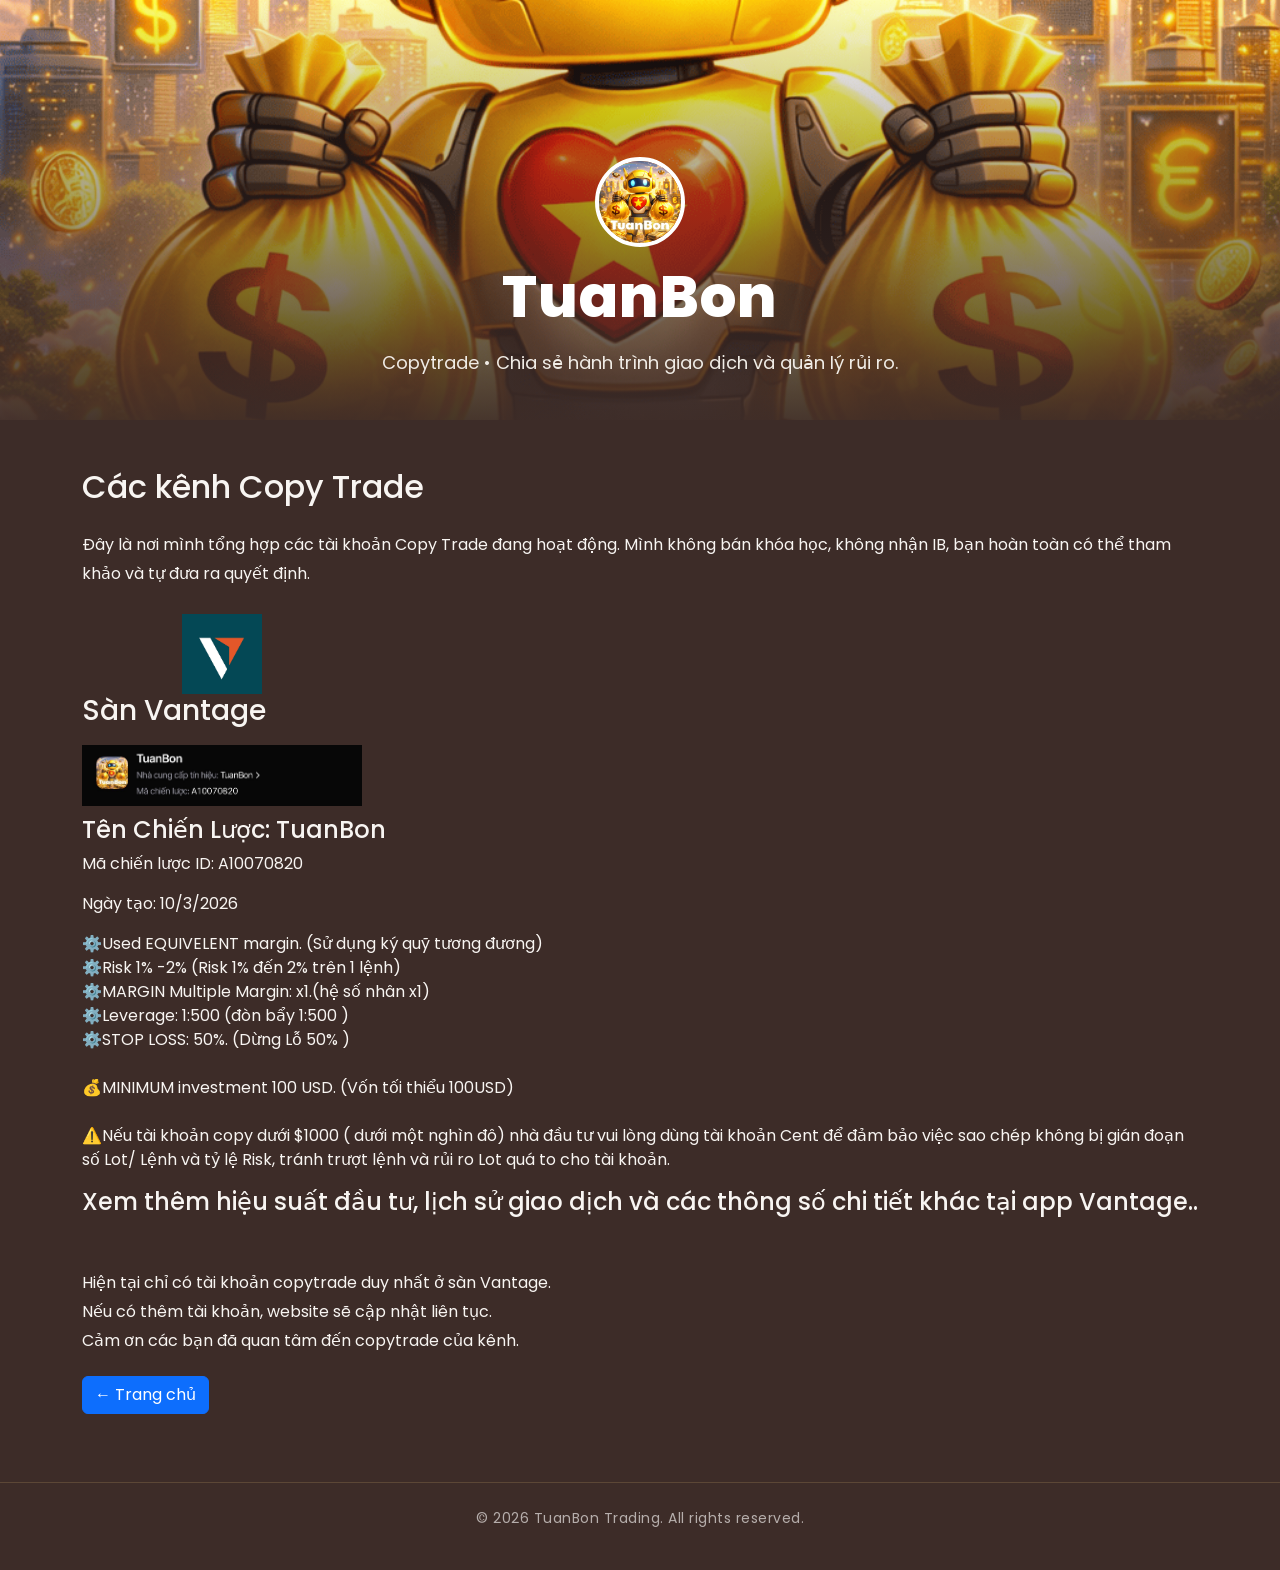
==== copytrade/vantage.html @ 9da7c860 "Add files via upload" ====
<!DOCTYPE html>
<html lang="vi">

<head>
    <meta charset="UTF-8">
    <meta name="viewport" content="width=device-width, initial-scale=1.0">
    <title>Copy Trade - Tuấn Bon Trading</title>

    <link href="https://cdn.jsdelivr.net/npm/bootstrap@5.3.7/dist/css/bootstrap.min.css" rel="stylesheet">
    <link rel="stylesheet" href="css/style.css">
    <meta charset="UTF-8">
    <meta name="viewport" content="width=device-width, initial-scale=1.0">
    <meta property="og:type" content="website">
    <meta property="og:title" content="TuanBon Trading">
    <meta property="og:description" content="Không bán khóa học • Không nhóm tín hiệu • Không liên kết IB">
    <meta property="og:image" content="https://tuanbontrading.com/images/TuanBon.png">
    <meta property="og:url" content="https://tuanbontrading.com">

    <meta name="twitter:card" content="summary_large_image">
    <meta name="twitter:title" content="TuanBon Trading">
    <meta name="twitter:description" content="Không bán khóa học • Không nhóm tín hiệu • Không liên kết IB">
    <meta name="twitter:image" content="https://tuanbontrading.com/images/TuanBon.png"> 
    
    <link rel="icon" href="images/TuanBon.png">
    <meta name="description" content="TuanBon Trading - Không bán khóa học • Không nhóm tín hiệu • Không liên kết IB">
    <meta name="theme-color" content="#3d2c28">
    <title>Tuấn Bon Trading</title>

    <link href="https://cdn.jsdelivr.net/npm/bootstrap@5.3.7/dist/css/bootstrap.min.css" rel="stylesheet">
    <link rel="preconnect" href="https://fonts.googleapis.com">
    <link rel="preconnect" href="https://fonts.gstatic.com" crossorigin>

    <link href="https://fonts.googleapis.com/css2?family=Poppins:wght@300;400;500;600;700;800&display=swap" rel="stylesheet">

    <link rel="stylesheet" href="../css/style.css">

    <!-- Google tag (gtag.js) -->
    <script async src="https://www.googletagmanager.com/gtag/js?id=G-ZK3FD7BSFZ"></script>
    <script>
    window.dataLayer = window.dataLayer || [];
    function gtag(){dataLayer.push(arguments);}
    gtag('js', new Date());

    gtag('config', 'G-ZK3FD7BSFZ');
    </script>
</head>

<body>

    <section class="hero">

        <img src="../images/TuanBon.png" class="bg">

        <div class="overlay"></div>

        <div class="content">

           <img src="../images/TuanBon.png" class="avatar">

            <h1>TuanBon</h1>
            <p>
                Copytrade • Chia sẻ hành trình giao dịch và quản lý rủi ro.
            </p>

        </div>
        
    </section>
    <section class="container py-5">
        <h2>Các kênh Copy Trade</h2>
    <p class="intro">
        Đây là nơi mình tổng hợp các tài khoản Copy Trade
        đang hoạt động. Mình không bán khóa học,
        không nhận IB, bạn hoàn toàn có thể
        tham khảo và tự đưa ra quyết định.
    </p>
    

    <div class="broker-card">
            <img src="../icons/vantage.png">
        <div>
            
            <h3>Sàn Vantage</h3>
            <img src="../images/IMG_3055.jpg">
            <h4>Tên Chiến Lược: TuanBon</h4>
            <p>Mã chiến lược ID: A10070820</p>
            <p>Ngày tạo: 10/3/2026</p>
            <p> ⚙️Used EQUIVELENT margin. (Sử dụng ký quỹ tương đương)
                <br>⚙️Risk 1% -2% (Risk 1% đến 2% trên 1 lệnh)
                <br>⚙️MARGIN Multiple Margin: x1.(hệ số nhân x1)
                <br>⚙️Leverage: 1:500  (đòn bẩy 1:500 )
                </br>⚙️STOP LOSS: 50%.  (Dừng Lỗ 50% )
                <br>
                <br>💰MINIMUM investment 100 USD. (Vốn tối thiểu 100USD) 
                <br>
                <br>⚠️Nếu tài khoản copy dưới $1000 ( dưới một nghìn đô) nhà đầu tư vui lòng dùng tài khoản Cent để đảm bảo việc sao chép không bị gián đoạn số Lot/ Lệnh và tỷ lệ Risk, tránh trượt lệnh và rủi ro Lot quá to cho tài khoản. 
             </p>

            <h4>Xem thêm hiệu suất đầu tư, lịch sử giao dịch và các thông số chi tiết khác tại app Vantage..</h4>
            <a href="https://vantageapp.onelink.me/qaPD?af_xp=referral&pid=SHARE&deep_link_value=code-FGUDRY%7Cplatform-copytrading&deep_link_sub1=spid-1054407&af_dp=com.vttech.VantageFX%3A%2F%2F&af_force_deeplink=true" class="btn-main shake-btn floating-app-btn">
             Xem TuanBon (ID A10070802) trong App Vantage
            </a>
        </div>
    </div>
    <br>
    <p class="note">
    Hiện tại chỉ có tài khoản copytrade duy nhất ở sàn Vantage.
    <br>
    Nếu có thêm tài khoản, website sẽ cập nhật liên tục.
    <br>
    Cảm ơn các bạn đã quan tâm đến copytrade của kênh.
    </p>

    <a href="../index.html" class="btn btn-primary">
    ← Trang chủ
    </a>
    </section>  
<script src="../script.js"></script>
</body>
<footer class="footer">
    <p>© 2026 TuanBon Trading. All rights reserved.</p>
</footer>
</html>
---- css/style.css ----
*{
    margin:0;
    padding:0;
    box-sizing:border-box;
}

:root{

    --bg:#3d2c28;
    --card:#ffffff;
    --gold:#d6b26f;
    --gold-dark:#b88945;
    --text:#f8f5f2;
    --text-dark:#3d2c28;

}

body{

    background:#3d2c28;
    font-family:'Poppins', sans-serif;
    color:#f8f5f2;

}

.hero{

    position:relative;
    height:420px;

}

.bg{

    width:100%;
    height:420px;
    object-fit:cover;

}

.overlay{

    position:absolute;
    inset:0;

    background:linear-gradient(
        transparent,
        rgba(61,44,40,.95)
    );

}


.content{

    position:absolute;

    left:50%;
    bottom:25px;

    transform:translateX(-50%);

    text-align:center;

    width:90%;

    color:white;

}

.avatar{

    width:90px;
    height:90px;

    border-radius:50%;

    border:4px solid white;

    margin-bottom:15px;

}

.content h1{

    font-size:clamp(42px,7vw,58px);
    font-weight:800;
    letter-spacing:1px;
    color:#ffffff;

}

.content h3{

    font-size:clamp(20px,3vw,28px);
    font-weight:600;
    color:#d6b26f;
    margin-top:8px;

}

.content p{

    margin-top:15px;
    font-size:18px;
    line-height:1.8;
    color:#f0ece6;

}

.links{

    width:92%;

    margin:40px auto;

}

.item{

    display:flex;
    align-items:center;
    gap:20px;

    background:#ffffff;

    border-radius:18px;

    padding:18px 22px;

    margin-bottom:18px;

    text-decoration:none;

    color:#3d2c28;

    font-size:clamp(16px,2vw,19px);

    font-weight:600;

    transition:.25s;

}

.item {
    display: flex;
    align-items: center;
    
    transition: transform 0.25s ease, box-shadow 0.25s ease;
}

.item:hover {
    transform: scale(1.05);
    box-shadow: 0 10px 25px rgba(0,0,0,0.15);
}


.item img{

    width: 55px;
  height: 55px;
  object-fit: cover;   /* giữ ảnh không méo */
  border-radius: 14px;

}
------------------

.broker-card{

    display:flex;
    gap:0;
    background:white;
    border-radius:20px;
    padding:0;
    margin-top:0px;
    align-items:center;
    justify-content:flex-start; 

}

.broker-card img{

    width:280px;
    height:80px;
    object-fit:contain;
    flex-shrink:0;

    margin-right:0px;  
    background:transparent;

}
.intro{

    margin:25px 0;

    line-height:1.8;

}

.btn-main{

    display:inline-block;

    margin-top:15px;

    padding:14px 26px;

    background:#b88945;

    color:white;

    border-radius:12px;

    text-decoration:none;

    font-weight:600;

    transition:.25s;

}

.btn-main:hover{

    background:#a67836;

}

.shake-btn{
    display:inline-block;
    padding:12px 24px;
    text-decoration:none;
    border-radius:10px;
    font-weight:bold;

    animation: shake 3.5s infinite;
}

@keyframes shake{
    0%,90%,100%{
        transform: translateX(0);
    }
    92%{
        transform: translateX(-4px);
    }
    94%{
        transform: translateX(4px);
    }
    96%{
        transform: translateX(-4px);
    }
    98%{
        transform: translateX(4px);
    }
}

.floating-app-btn{
    position: sticky;
    display: inline-block;
    bottom: 15px;
    z-index: 999;
    transition: .25s;
}

.note{
    margin:20px 0;
    line-height:1.8;
}

.footer{
    margin-top:20px;
    padding:25px 20px;
    text-align:center;
    border-top:1px solid rgba(214,178,111,.2);
}

.footer p{
    font-size:14px;
    color:rgba(248,245,242,.65);
    letter-spacing:.5px;
}
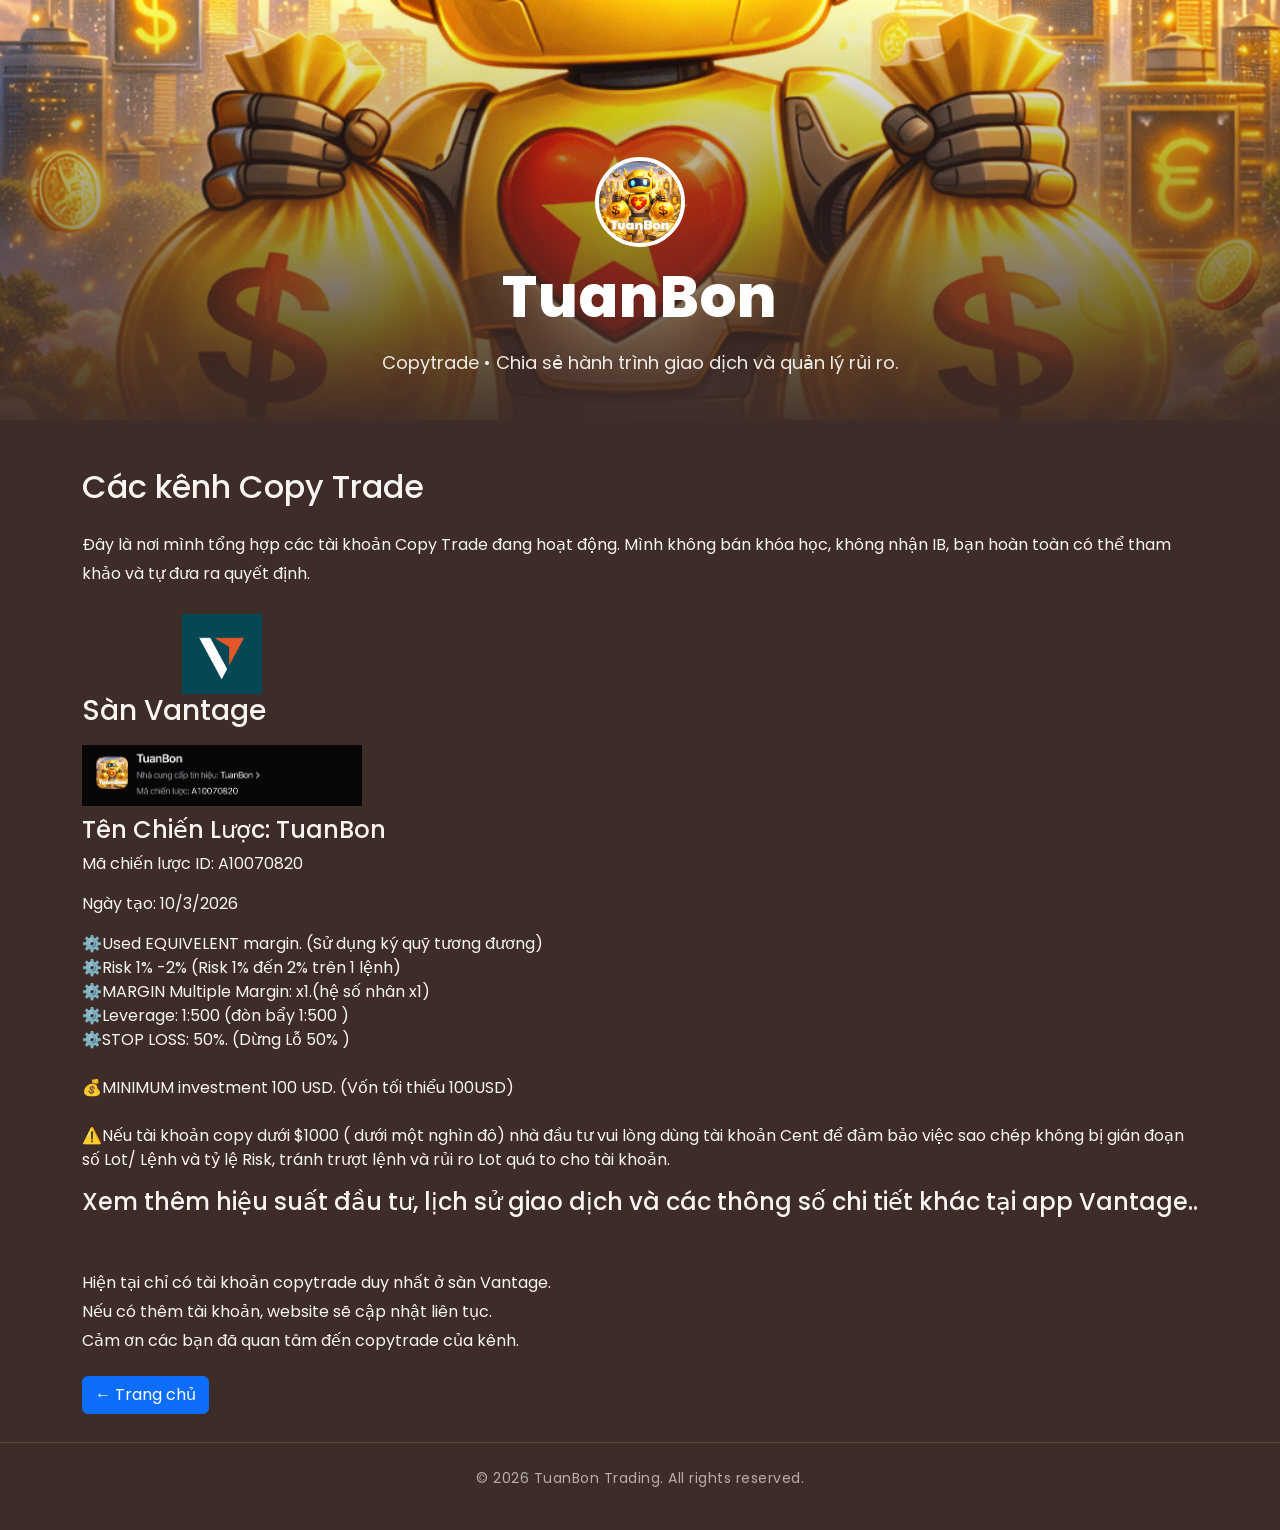
==== commit ab02a557: "Add files via upload" ====
--- a/copytrade/vantage.html
+++ b/copytrade/vantage.html
@@ -65,7 +65,7 @@
         </div>
         
     </section>
-    <section class="container py-5">
+    <section class="container pt-5 pb-2">
         <h2>Các kênh Copy Trade</h2>
     <p class="intro">
         Đây là nơi mình tổng hợp các tài khoản Copy Trade
@@ -114,9 +114,10 @@
     ← Trang chủ
     </a>
     </section>  
-<script src="../script.js"></script>
+    <script src="../script.js"></script>
+    <footer class="footer">
+        <p>© 2026 TuanBon Trading. All rights reserved.</p>
+    </footer>
 </body>
-<footer class="footer">
-    <p>© 2026 TuanBon Trading. All rights reserved.</p>
-</footer>
+
 </html>
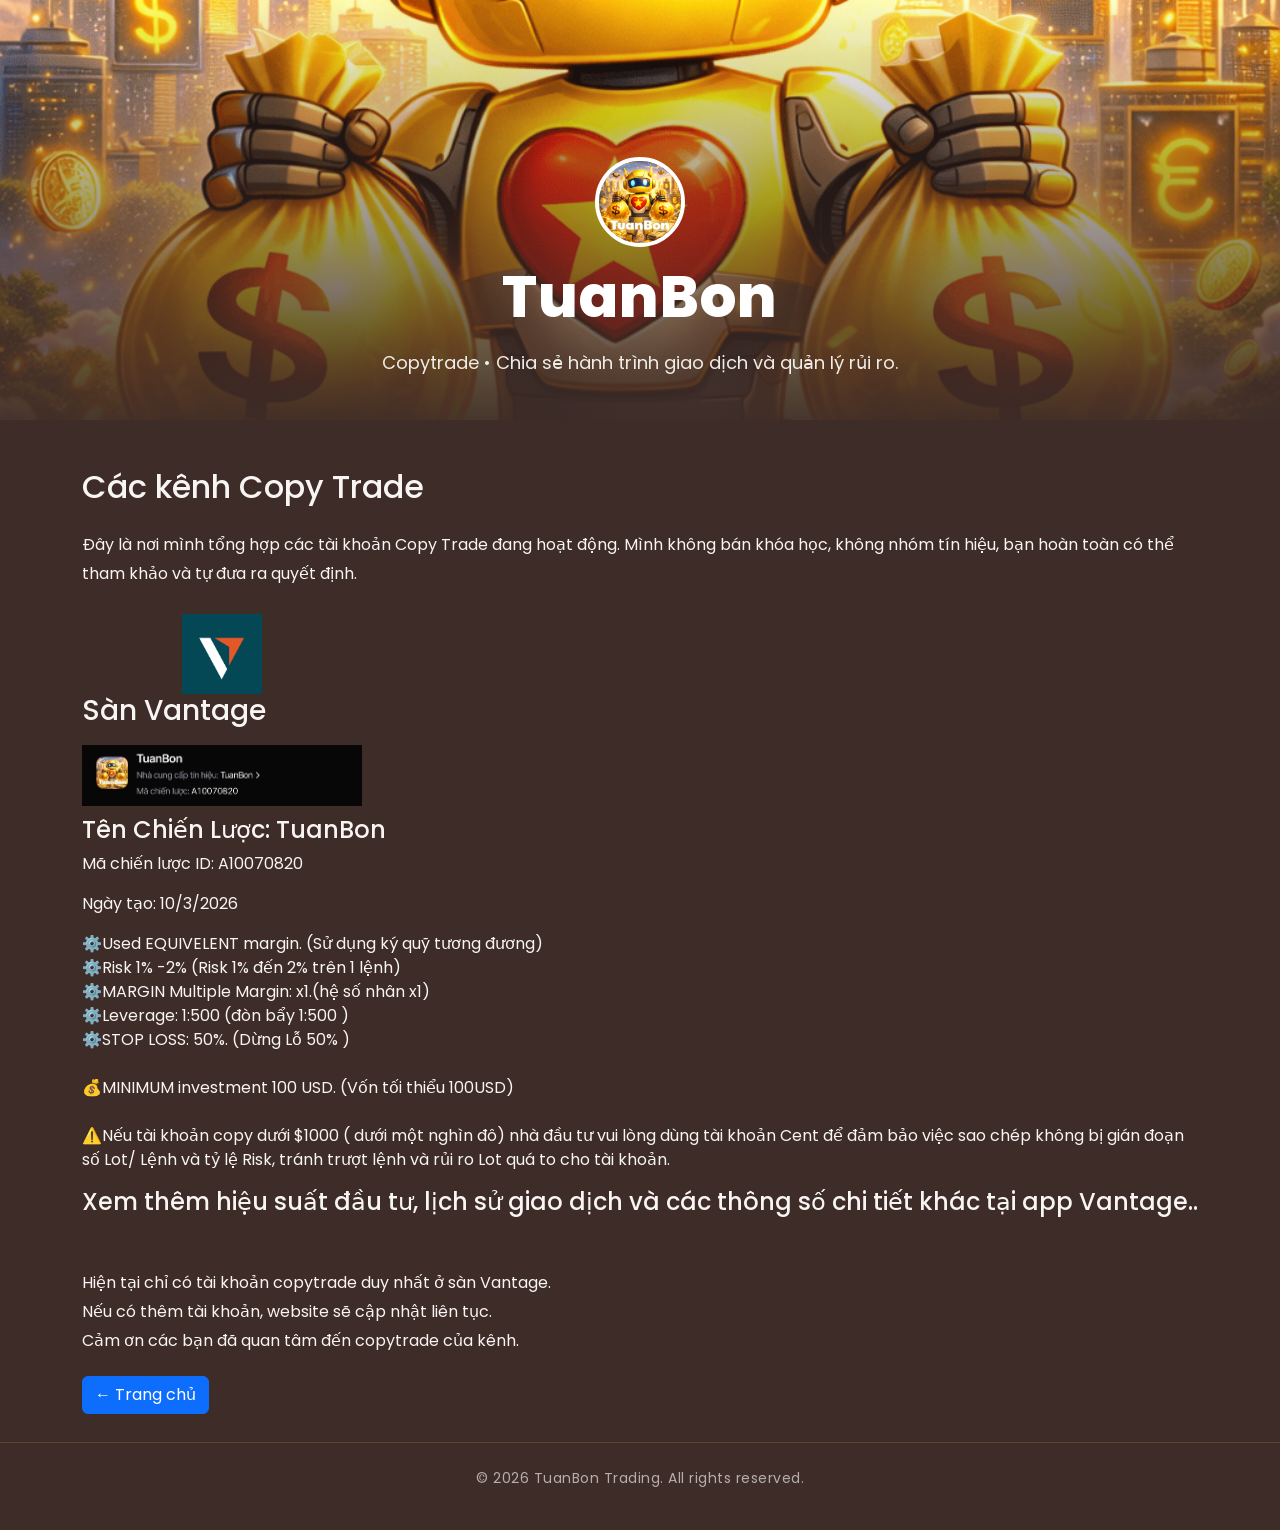
==== commit 1b1fce3d: "Add files via upload" ====
--- a/copytrade/vantage.html
+++ b/copytrade/vantage.html
@@ -70,7 +70,7 @@
     <p class="intro">
         Đây là nơi mình tổng hợp các tài khoản Copy Trade
         đang hoạt động. Mình không bán khóa học,
-        không nhận IB, bạn hoàn toàn có thể
+        không nhóm tín hiệu, bạn hoàn toàn có thể
         tham khảo và tự đưa ra quyết định.
     </p>
     
@@ -110,9 +110,9 @@
     Cảm ơn các bạn đã quan tâm đến copytrade của kênh.
     </p>
 
-    <a href="../index.html" class="btn btn-primary">
+    <a href="https://tuanbontrading.com/" class="btn btn-primary">
     ← Trang chủ
-    </a>
+    </a>   
     </section>  
     <script src="../script.js"></script>
     <footer class="footer">
--- a/css/style.css
+++ b/css/style.css
@@ -149,11 +149,17 @@
     transition: transform 0.25s ease, box-shadow 0.25s ease;
 }
 
-.item:hover {
-    transform: scale(1.05);
-    box-shadow: 0 10px 25px rgba(0,0,0,0.15);
-}
-
+@media (hover: hover) and (pointer: fine) {
+    .item:hover {
+        transform: scale(1.05);
+        box-shadow: 0 10px 25px rgba(0,0,0,.15);
+    }
+}
+
+.item{
+    -webkit-tap-highlight-color: transparent;
+    touch-action: manipulation;
+}
 
 .item img{
 
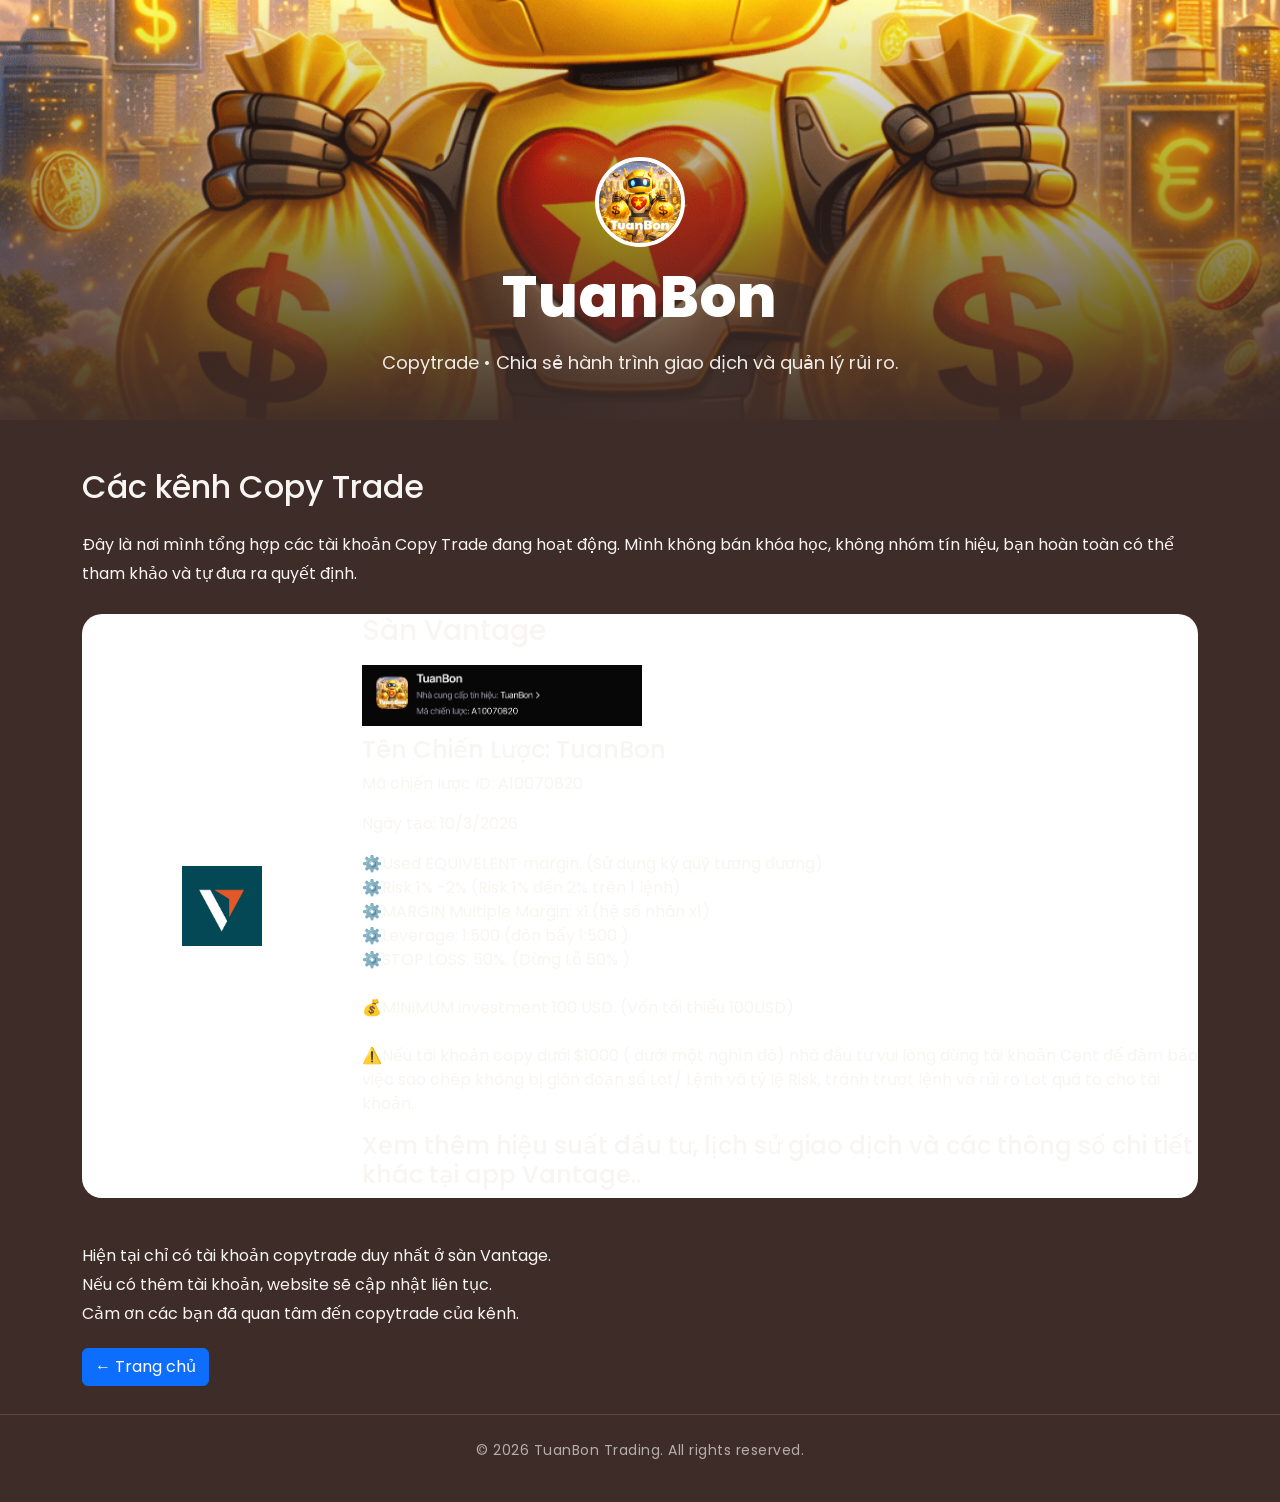
==== commit dc620ddd: "Add files via upload" ====
--- a/copytrade/vantage.html
+++ b/copytrade/vantage.html
@@ -110,14 +110,15 @@
     Cảm ơn các bạn đã quan tâm đến copytrade của kênh.
     </p>
 
-    <a href="https://tuanbontrading.com/" class="btn btn-primary">
+    <a href="../index.html" class="btn btn-primary">
     ← Trang chủ
     </a>   
     </section>  
-    <script src="../script.js"></script>
+    
     <footer class="footer">
         <p>© 2026 TuanBon Trading. All rights reserved.</p>
     </footer>
+    <script src="../script.js"></script>
 </body>
 
 </html>
--- a/css/style.css
+++ b/css/style.css
@@ -149,17 +149,11 @@
     transition: transform 0.25s ease, box-shadow 0.25s ease;
 }
 
-@media (hover: hover) and (pointer: fine) {
-    .item:hover {
-        transform: scale(1.05);
-        box-shadow: 0 10px 25px rgba(0,0,0,.15);
-    }
-}
-
-.item{
-    -webkit-tap-highlight-color: transparent;
-    touch-action: manipulation;
-}
+.item:hover {
+    transform: scale(1.05);
+    box-shadow: 0 10px 25px rgba(0,0,0,0.15);
+}
+
 
 .item img{
 
@@ -169,7 +163,7 @@
   border-radius: 14px;
 
 }
-------------------
+
 
 .broker-card{
 
@@ -283,4 +277,24 @@
     font-size:14px;
     color:rgba(248,245,242,.65);
     letter-spacing:.5px;
+}
+
+.browser-note{
+    width:92%;
+    margin:24px auto;
+    padding:16px 18px;
+    background:rgba(214,178,111,.12);
+    border:1px solid rgba(214,178,111,.35);
+    border-left:5px solid #d6b26f;
+    border-radius:14px;
+
+    color:#f5f2ec;
+    font-size:16px;
+    line-height:1.8;
+    font-weight:400;
+}
+
+.browser-note strong{
+    color:#d6b26f;
+    font-weight:600;
 }
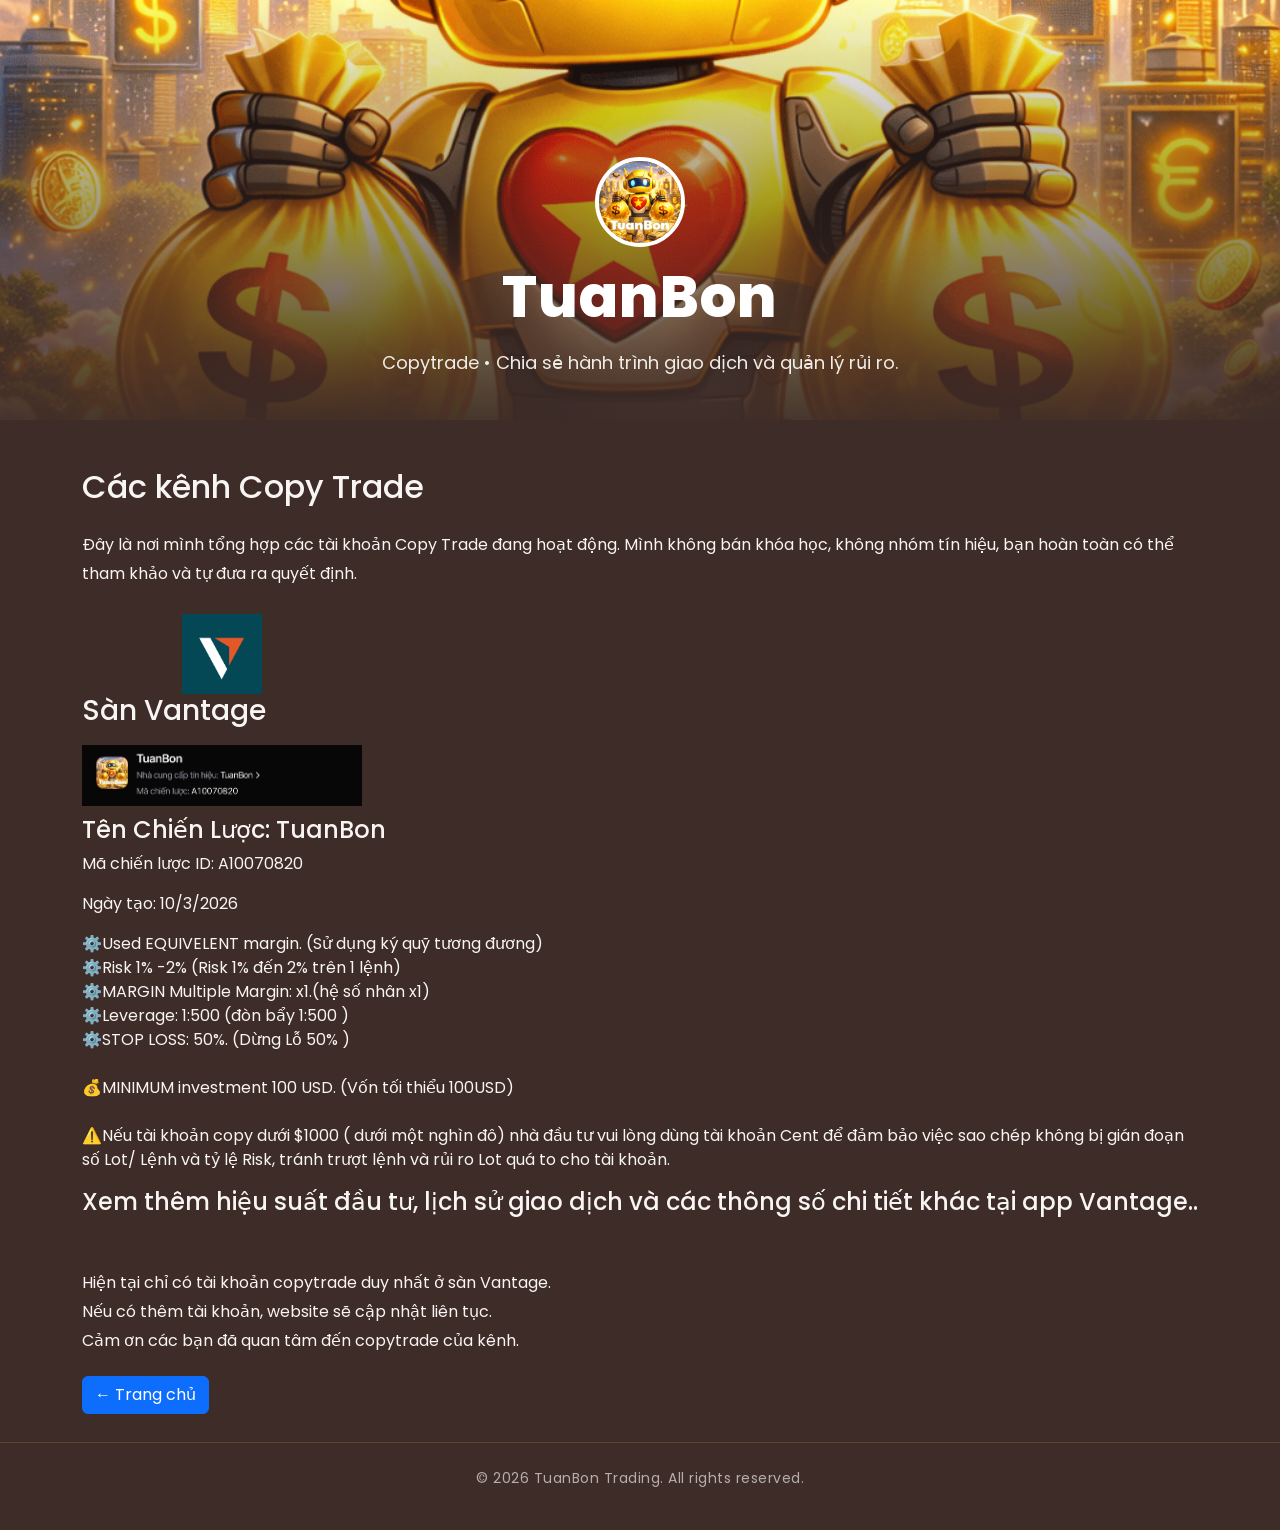
==== commit 62650c3a: "Add files via upload" ====
--- a/copytrade/vantage.html
+++ b/copytrade/vantage.html
@@ -63,8 +63,8 @@
             </p>
 
         </div>
-        
     </section>
+    
     <section class="container pt-5 pb-2">
         <h2>Các kênh Copy Trade</h2>
     <p class="intro">
--- a/css/style.css
+++ b/css/style.css
@@ -163,7 +163,7 @@
   border-radius: 14px;
 
 }
-
+------------------
 
 .broker-card{
 
@@ -281,6 +281,18 @@
 
 .browser-note{
     width:92%;
+    margin:20px auto;
+    padding:14px 16px;
+    background:rgba(214,178,111,.15);
+    border-left:4px solid #d6b26f;
+    border-radius:12px;
+    color:#f8f5f2;
+    line-height:1.7;
+    font-size:15px;
+}
+
+.browser-note{
+    width:92%;
     margin:24px auto;
     padding:16px 18px;
     background:rgba(214,178,111,.12);
@@ -297,4 +309,17 @@
 .browser-note strong{
     color:#d6b26f;
     font-weight:600;
+}
+
+#noteFull{
+    display:none;
+}
+
+#showNote{
+    background:none;
+    border:none;
+    color:#d6b26f;
+    font-weight:600;
+    margin-left:5px;
+    cursor:pointer;
 }
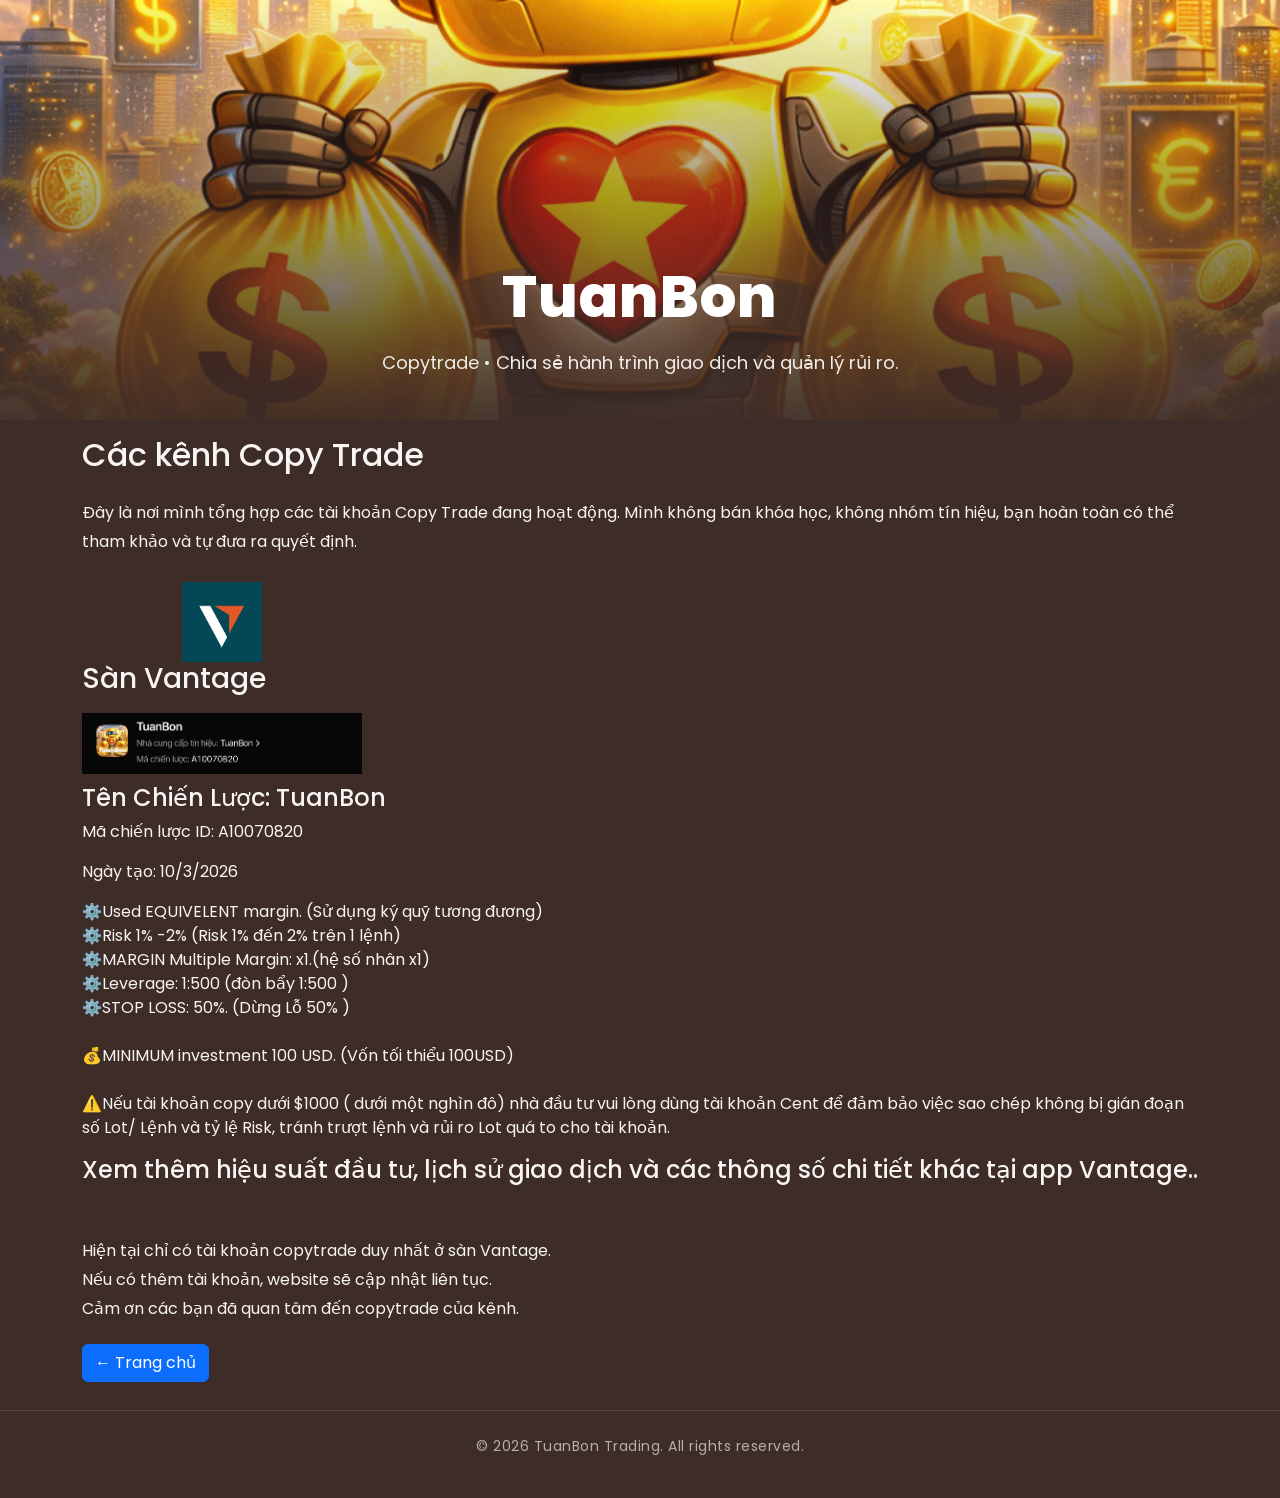
==== commit c9c4c2d9: "Add files via upload" ====
--- a/copytrade/vantage.html
+++ b/copytrade/vantage.html
@@ -55,7 +55,7 @@
 
         <div class="content">
 
-           <img src="../images/TuanBon.png" class="avatar">
+           <!-- <img src="images/TuanBon.png" class="avatar"> --> 
 
             <h1>TuanBon</h1>
             <p>
@@ -63,9 +63,8 @@
             </p>
 
         </div>
-    </section>
-    
-    <section class="container pt-5 pb-2">
+    </section>  
+    <section class="container pt-3 pb-2">
         <h2>Các kênh Copy Trade</h2>
     <p class="intro">
         Đây là nơi mình tổng hợp các tài khoản Copy Trade
